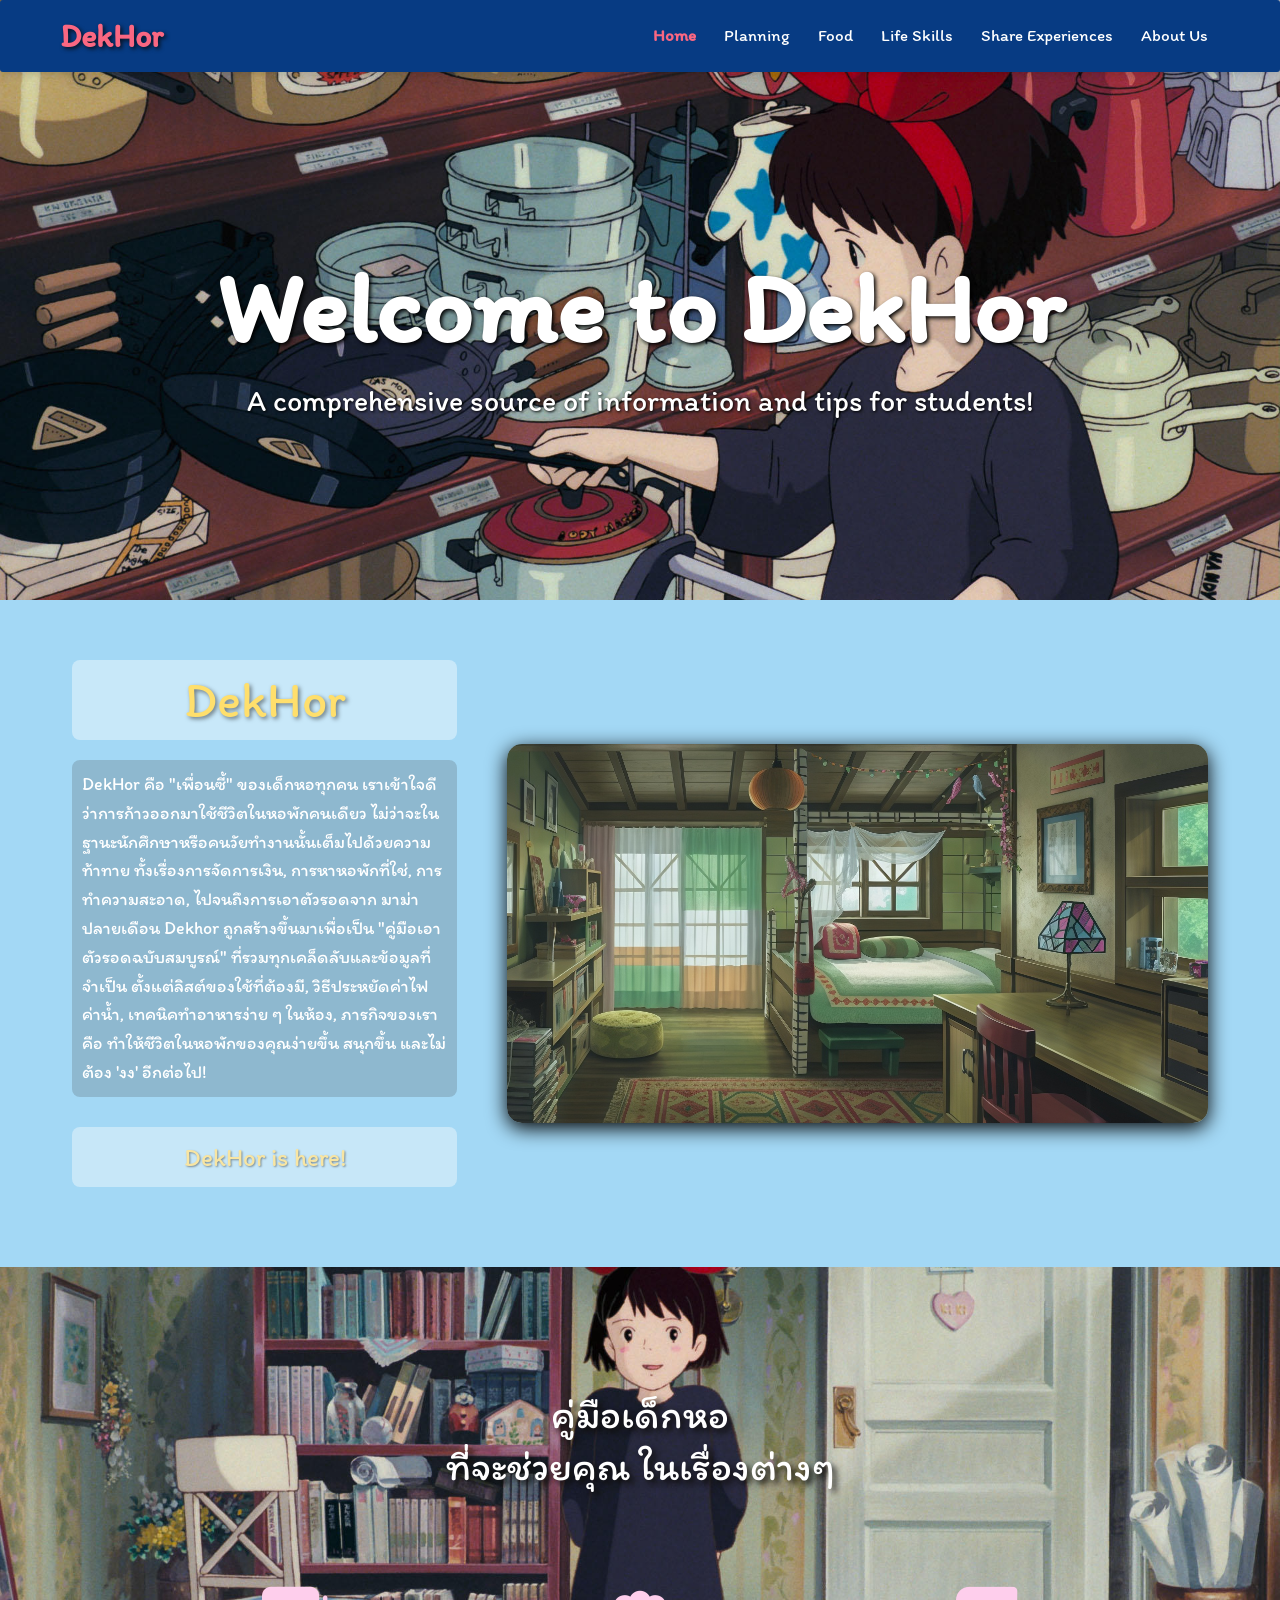
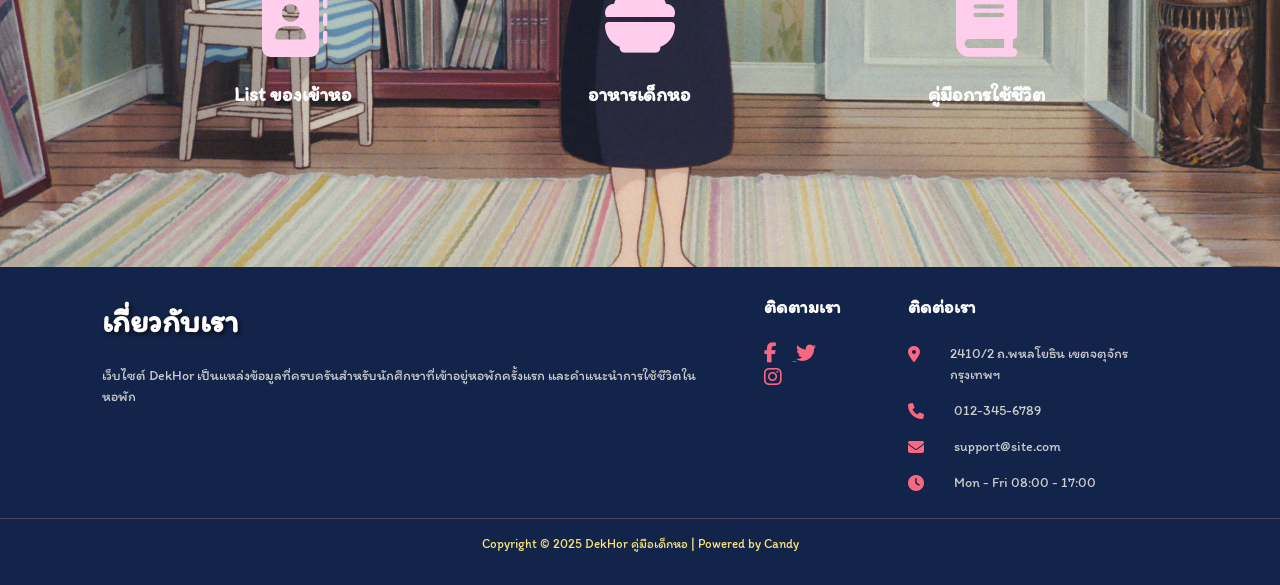
==== index.html @ 7e624279 "Update all files" ====
<!DOCTYPE html>
<html lang="th">
<head>
    <meta charset="UTF-8">
    <meta name="viewport" content="width=device-width, initial-scale=1.0">
    <title>DekHor-Candy.com</title>
    <link href="https://cdn.jsdelivr.net/npm/bootstrap@5.3.3/dist/css/bootstrap.min.css" rel="stylesheet">
    <script src="js/bootstrap.min.js"></script>
    <link rel="stylesheet" href="index.css">
    <link href="https://fonts.googleapis.com/css2?family=Poppins:wght@400;600;700&display=swap" rel="stylesheet">
    <link rel="stylesheet" href="https://cdnjs.cloudflare.com/ajax/libs/font-awesome/6.5.2/css/all.min.css">
</head>
<body>

<!-- navbar -->
    <header class="main-header">
        <div class="container nav-wrapper">
             <a href="index.html" class="logo">DekHor</a>
                <nav class="main-nav">
                    <ul>
                        <li><a href="index.html" class="active-link">Home</a></li>
                        <li><a href="Page2S.html">Planning</a></li>
                        <li><a href="page3.html">Food</a></li>
                        <li><a href="Page4.html">Life Skills</a></li> 
                        <li><a href="page5.html">Share Experiences</a></li>
                        <li><a href="page6.html">About Us</a></li>
                    </ul>
                </nav>
        </div>
    </header>

    <!-- boby1  -->
    <section class="hero-background-section">
        <div class="container hero-content-overlay">
            <h1>Welcome to DekHor</h1>
                <p>A comprehensive source of information and tips for students!</p>
        </div>
    </section>
    
     <!-- boby2  -->
    <section class="intro-section blue-bg-light">
        <div class="container content-wrapper">
            <section class="about-section">
                <div class="container about-wrapper">
                    <div class="about-text-side">
                        <h2>DekHor</h2>
                            <p>DekHor คือ "เพื่อนซี้" ของเด็กหอทุกคน เราเข้าใจดีว่าการก้าวออกมาใช้ชีวิตในหอพักคนเดียว 
                                ไม่ว่าจะในฐานะนักศึกษาหรือคนวัยทำงานนั้นเต็มไปด้วยความท้าทาย ทั้งเรื่องการจัดการเงิน, 
                                การหาหอพักที่ใช่, การทำความสะอาด, ไปจนถึงการเอาตัวรอดจาก มาม่าปลายเดือน Dekhor 
                                ถูกสร้างขึ้นมาเพื่อเป็น "คู่มือเอาตัวรอดฉบับสมบูรณ์" ที่รวมทุกเคล็ดลับและข้อมูลที่จำเป็น ตั้งแต่ลิสต์ของใช้ที่ต้องมี,
                                วิธีประหยัดค่าไฟค่าน้ำ, เทคนิคทำอาหารง่าย ๆ ในห้อง, ภารกิจของเราคือ ทำให้ชีวิตในหอพักของคุณง่ายขึ้น สนุกขึ้น และไม่ต้อง 'งง' อีกต่อไป!</p>
                            <p class="final-line">DekHor is here!</p>
                    </div>
                        <div class="home-img " >
                            <img src="photo/gibi13.jpg" alt="">
                        <div>
                </div>
            </section>
        </div>
    </section>

    <!-- boby3  -->
    <section class="hero-background-section1">
        <div class="container hero-content-overla1y">
            <section class="features-section">
                <div class="container">
                     <h2 class="section-title">คู่มือเด็กหอ<br>ที่จะช่วยคุณ ในเรื่องต่างๆ</h2>
                        <div class="features-grid">
                            <a href="Page2S.html"class="feature-link-wrapper">
                            <div class="feature-item">
                                <div class="feature-icon">
                                    <i class="fa-sharp fa-solid fa-address-book"></i>
                                </div>     
                                    <h3>List ของเข้าหอ</h3>
                            </div>
                            </a>

                            <a href="page3.html"class="feature-link-wrapper">
                            <div class="feature-item">
                                <div class="feature-icon">
                                    <i class="fa-solid fa-bowl-food"></i>
                                </div>
                                    <h3>อาหารเด็กหอ</h3>
                            </div>
                            </a>
                            
                            <a href="Page4.html"class="feature-link-wrapper">
                            <div class="feature-item">
                                <div class="feature-icon">
                                    <i class="fa-solid fa-book"></i>
                                </div>
                                    <h3>คู่มือการใช้ชีวิต</h3>
                                
                            </div>
                            </a>

                        </div>
            
                </div>
                
            </section>
        </div> 
    </section>

    <!-- footer -->

        <footer class="main-footer">
        <div class="container footer-wrapper">
            <div class="footer-col col-about">
                <div class="logo footer-logo">เกี่ยวกับเรา</div>
                <p> เว็บไซต์ DekHor เป็นแหล่งข้อมูลที่ครบครันสำหรับนักศึกษาที่เข้าอยู่หอพักครั้งแรก และคำแนะนำการใช้ชีวิตในหอพัก</p>
                
            </div>

            <div class="footer-col col-links">
                <h3>ติดตามเรา</h3>
                <div class="social-icons">
                    <a href="https://www.facebook.com/?stype=lo&flo=1&deoia=1&jlou=AfiCDcsmldm_uPu2U_OIRpetvtC00AKFu7j5s4ymX7mV17ALT87RqpoX0fDr2HabEOqWtWjGeXrFGMCjzXpcMPvGN8PGRbZf633vov9H9UpqcQ&smuh=24713&lh=Ac8H46CS3169xo2KSwk" target="_blank" class="social-link">
                        <i class="fa-brands fa-facebook-f"></i>
                    </a>
                    <a href="https://x.com" target="_blank" class="social-link">
                        <i class="fa-brands fa-twitter"></i>
                    </a>
                    <a href="https://www.instagram.com/accounts/login/?hl=en" target="_blank" class="social-link">
                        <i class="fa-brands fa-instagram"></i>
                    </a>
                </div>
            </div>

            <div class="footer-col col-contact">
                <h3>ติดต่อเรา</h3>
                <div class="contact-item">
                    <i class="fa-solid fa-location-dot"></i>
                    <p>2410/2 ถ.พหลโยธิน เขตจตุจักร กรุงเทพฯ</p>
                </div>
                <div class="contact-item">
                    <i class="fa-solid fa-phone"></i>
                    <p>012-345-6789</p>
                </div>
                <div class="contact-item">
                    <i class="fa-solid fa-envelope"></i>
                    <p>support@site.com</p>
                </div>
                <div class="contact-item">
                    <i class="fa-solid fa-clock"></i>
                    <p>Mon - Fri 08:00 - 17:00</p>
                </div>
            </div>
        </div>
        <div class="copyright">
            <p>Copyright © 2025 DekHor คู่มือเด็กหอ | Powered by Candy</p>
        </div>
    </footer>
    

</body>
</html>
---- index.css ----
@import url('https://fonts.googleapis.com/css2?family=Itim&display=swap');
*{
    font-family: "Itim", cursive;
    font-style: normal;
}

*{
    box-sizing: border-box; 
    margin: 0;
    padding: 0;
    font-family: "Itim", cursive; /* ใช้ font-family ที่นี่ */
    font-style: normal;
}
html, body {
    width: 100%;
    overflow-x: hidden; /* ป้องกันการเกิด Scrollbar แนวนอน */
    margin: 0;
    padding: 0;
}




/* --- Root Variables (สีหลักๆ) --- */
:root {
    --primary-color: #fa6782; 
    --text-menu: #ffffff; 
    --bg-page: #BFDDEE; 
    --hover-bg: #FDEEEB; 
    --text-color: #FFFFFF;
    --headline-color: #FFFFFF;
     --footer-bg: #13244b; 
    
}

/* --- Navigation Bar Layout --- */
.main-header {
    padding: 12px 0;
    background-color: rgb(7, 59, 131); 
    box-shadow: 0 2px 8px rgba(0, 0, 0, 0.15); 
    border-radius: 3px;
    position: fixed; 
    top: 0;       /* ยึดติดกับขอบด้านบนของหน้าจอ */
    width: 100%;  /* ทำให้ Navbar กว้างเต็มจอเสมอ */
    z-index: 1000;
}

.nav-wrapper {
    display: flex;
    justify-content: space-between; 
    align-items: center; 
    max-width: 1200px; 
    margin: 0 auto; 
    padding: 0 20px;
    flex-wrap: wrap;
    gap: 10px;
}

/* --- Logo Style --- */
.logo {
    font-size: 32px;
    font-weight: 700;
    text-shadow: 2px 2px 4px rgba(9, 8, 7, 0.8);
    color: var(--primary-color);
    text-decoration: none;
    white-space: nowrap;
}

/* --- Menu Links Style --- */
.main-nav {
    display: flex;
    align-items: center;
}

.main-nav ul {
    list-style: none;
    display: flex;
    flex-wrap: wrap;
    align-items: center;
    justify-content: center;
    padding: 0;
    margin: 0;
    gap: 4px;
}

.main-nav ul li {
    margin: 0;
}

.main-nav ul li a {
    text-decoration: none;
    font-size: 17px; 
    font-weight: 500;
    color: var(--text-menu); 
    padding: 8px 12px; 
    transition: background-color 0.3s, color 0.3s, border-radius 0.3s;
    display: block; 
    border-radius: 5px;
    white-space: nowrap;
}

/* Style สำหรับลิงก์ที่ถูกเลือกอยู่ (Home) */
.main-nav ul li .active-link {
    color: var(--primary-color); 
    font-weight: 600;
}

.main-nav ul li a:hover:not(.active-link) {
    background-color: var(--hover-bg); 
    color: var(--primary-color);
}



/* รูปพื้นหลัง */
.hero-background-section {
    width: 100%; 
    min-height: 600px;
    padding-top: 80px;
    background-image: url('photo/gibi7.jpg'); 
    background-size: cover; 
    background-position: center center; 
    background-repeat: no-repeat; 
    position: relative; 
    display: flex; 
    align-items: center; 
    justify-content: center; 
    text-align: center;
    color: white; 
    flex-direction: column;
}
.hero-content-overlay {
    position: relative;
    z-index: 2; 
}
.hero-background-section h1 {
    font-size: 100px;
    font-weight: 800;
    margin-bottom: 10px;
    text-shadow: 2px 2px 4px rgba(0,0,0,1.5); 
}
.hero-background-section p {
    font-size: 30px;
    margin: 10px;
    text-shadow: 1px 1px 3px rgba(0,0,0,1);
}

/* รูปพื้นหลัง2 */
.intro-section.blue-bg-light{
    background-color: #A3D8F5;
    padding-bottom: 0; 
    margin-bottom: 0;
    margin-top: 0; 
    padding: 40px 0;
    width: 100%;
}
.content-wrapper {
    display: flex; 
    align-items: center; 
    gap: 60px; 
    max-width: 1200px; 
    margin: 0 auto;
}
.intro-section.blue-bg-light {
    background-color: #A3D8F5;
    padding-top: 60px; 
    padding-bottom: 60px; 
    width: 100%;
    margin-top: 0; 
    margin-bottom: 0;
}

/* --- B. About Wrapper (Flex Container หลัก) --- */
.about-wrapper {
    display: flex; 
    align-items: center; 
    gap: 50px; 
    max-width: 1200px;
    margin: 0 auto;
    padding: 0 20px;
}

/* --- C. คอลัมน์ข้อความ (ซ้าย) --- */
.about-text-side {
    flex-basis: 55%; 
    max-width: 55%; 
    min-width: 300px; 
    padding: 0;
    margin: 0;
}

/* --- D. คอลัมน์รูปภาพ (ขวา) --- */
.about-image-side {
    flex-basis: 45%; 
    max-width: 45%; 
    display: flex;
    justify-content: center; 
    align-items: center;
    padding: 0;
    margin: 0;
}

/* --- E. สไตล์สำหรับตัวรูปภาพ (การปรับขนาดและขอบมน) --- */
.home-img {
    width: 100%; 
    height: auto;
}

.home-img img {
    width: 100%; 
    height: auto; 
    display: block;
    border-radius: 15px; 
    box-shadow: 0 5px 20px rgba(0, 0, 0, 1.5); 
}

/* --- F. สไตล์สำหรับหัวข้อและข้อความ --- */
.about-text-side h2 {
    font-size: 50px; 
    font-weight: 10%;
    text-shadow: 2px 2px 4px rgba(14, 12, 9, 0.5);
    color: #ffdf6c; 
    margin-bottom: 20px;
    text-align: center;
    margin-top: 0; 
    background-color: rgba(255, 255, 255, 0.4); 
    
    padding: 10px 10px; 
    border-radius: 8px; 
    /* จำกัดความกว้างของกล่องเพื่อให้ดูสวยงาม */
    max-width: 700px; 
    margin-left: auto; 
    margin-right: auto; 
    
}

.about-text-side p {
    color: #FFFFFF;
    font-size: 18px;
    line-height: 1.7;
    margin-top: 0;
    margin-bottom: 20px;
    line-height: 1.6;
    background-color: rgba(55, 55, 55, 0.2); 
    
    padding: 10px 10px; 
    border-radius: 8px; 
    max-width: 700px; /* ปรับค่าตามความเหมาะสม */
    margin-left: auto; /* จัดให้อยู่กึ่งกลาง */
    margin-right: auto; /* จัดให้อยู่กึ่งกลาง */
}
.about-text-side .final-line {
    margin-top: 30px;
    font-size: 25px;
    font-weight: 20px;
    color: #f8e5a2;  
    text-shadow: 1px 1px 2px rgba(0, 0, 0, 0.4);
    text-align: center;
    background-color: rgba(253, 253, 253, 0.4); 
    
    padding: 10px 10px; 
    border-radius: 8px; 
    max-width: 700px; /* ปรับค่าตามความเหมาะสม */
    margin-left: auto; /* จัดให้อยู่กึ่งกลาง */
    margin-right: auto; /* จัดให้อยู่กึ่งกลาง */
}

/* รูปพื้นหลัง3 */
.hero-background-section1 {
    width: 100%; 
    min-height: 600px; 
    background-image: url('photo/gibi12.jpg'); 
    background-size: cover; 
    background-position: center center; 
    background-repeat: no-repeat; 
    position: relative; 
    display: flex; 
    align-items: center; 
    justify-content: center; 
    
}

/* --- ROOT VARIABLES (ถ้ายังไม่ได้กำหนด) --- */
:root {
    --green-bg-light: #E8F4E8; 
   
    --text-dark-green: #ffffff; 
    --text-color: rgb(255, 218, 115) ;
}

/* --- FEATURES SECTION --- */
.features-section {
    
    padding: 80px 30px; 
    text-align: center;
}

/* หัวข้อใหญ่ */
.section-title {
    font-size: 40px;
    font-weight: 500;
    color: var(--text-dark-green);
    margin-bottom: 60px; 
    line-height: 1.3;
    text-shadow: 4px 4px 6px rgba(14, 12, 9, 1.5);
}
.section-title br {
    display: block; /* ทำให้ <br> ขึ้นบรรทัดใหม่ */
}

/* Grid ของ Feature Items */
.features-grid {
    display: grid; 
    grid-template-columns: repeat(auto-fit, minmax(280px, 1fr)); /* 3 คอลัมน์ บนจอใหญ่ */
    gap: 40px; 
    max-width: 1000px; 
    margin: 0 auto; 
}

/* แต่ละ Feature Item */
.feature-item {
    background-color: transparent; /* ไม่มีพื้นหลัง */
    padding: 30px 20px;
    border-radius: 10px;
    text-align: center;
    transition: transform 0.3s ease; 
}
.feature-item:hover {
    transform: translateY(-5px); 
}

/* Icon */
.feature-icon {
    font-size: 70px; 
    margin-bottom: 20px;
    display: flex;
    justify-content: center; 
    align-items: center; 
    
    width: 80px; 
    height: 80px;
    border-radius: 50%; 
    margin-left: auto; 
    margin-right: auto; 
    
    /* เปลี่ยนสี Icon ภายในวงกลมให้เป็นสีขาว */
    color: rgb(254, 206, 236);
}
/* ตรวจสอบลิงก์ที่หุ้มข้อความทั้งหมด */
.feature-link-wrapper {
    text-decoration: none; /* ลบเส้นใต้ของลิงก์ */
    
}

/* หัวข้อเล็กของ Feature */
.feature-item h3 {
    font-size: 20px;
    font-weight: 600;
    color: var(--text-dark-green);
    margin-bottom: 10px;
    /* text-shadow: 4px 4px 6px rgba(14, 12, 9, 1); */
    
}

/* คำอธิบายของ Feature */
.feature-item p {
    font-size: 16px;
    color: var(--text-light); /* สีเทาเข้ม */
    line-height: 1.6;
}

/* Media Queries สำหรับ Responsive (ปรับเมื่อหน้าจอเล็ก) */
@media (max-width: 768px) {
    .section-title {
        font-size: 32px;
    }
    .features-grid {
        grid-template-columns: repeat(auto-fit, minmax(250px, 1fr)); /* 2 คอลัมน์บนจอเล็ก */
        gap: 30px;
    }
}

@media (max-width: 480px) {
    .section-title {
        font-size: 28px;
    }
    .features-grid {
        grid-template-columns: 1fr; /* 1 คอลัมน์บนมือถือ */
    }
}



/*  FOOTER */
.main-footer {
    background-color: var(--footer-bg);
    color: white;
    padding-top: 30px;  
}

.footer-wrapper {
    display: flex;
    justify-content: space-between;
    gap: 40px;
    padding-bottom: 10px;
}

.footer-logo {
    color: white;
    margin-bottom: 20px;
    margin-left: 20px;
}

.col-about p {
    font-size: 14px;
    color: #ccc;
    margin-bottom: 20px;
    margin-left: 20px;
}

.social-icons i {
    font-size: 20px;
    margin-right: 15px;
    color: var(--primary-color);
    cursor: pointer;
    transition: color 0.3s;
}

.footer-col h3 {
    font-size: 18px;
    margin-bottom: 25px;
    color: white;
    font-weight: 600;
    
}

.col-links ul {
    list-style: none;
    
}

.col-links ul li a {
    text-decoration: none;
    color: #ccc;
    display: block;
    margin-bottom: 10px;
    font-size: 14px;
    transition: color 0.3s;
}

.contact-item {
    display: flex;
    align-items: flex-start;
    gap: 10px;
    margin-bottom: 15px;
}

.contact-item i {
    color: var(--primary-color);
    margin-top: 3px;
    font-size: 16px;
    
}

.contact-item p {
    font-size: 14px;
    color: #ccc;
    margin: 0 20px;
}

.copyright {
    text-align: center;
    padding: 15px 0;
    border-top: 1px solid #4D475B; /* เส้นแบ่งสีเข้มขึ้น */
}

.copyright p {
    font-size: 13px;
    color: #f8e47b;
}

@media (max-width: 992px) {
    .nav-wrapper {
        justify-content: center;
        gap: 8px;
    }
    .logo {
        font-size: 28px;
    }
    .main-nav ul li a {
        font-size: 15px;
        padding: 6px 10px;
    }
}

@media (max-width: 600px) {
    .main-header {
        padding: 8px 0;
    }
    .nav-wrapper {
        flex-direction: column;
        gap: 6px;
    }
    .logo {
        font-size: 24px;
    }
    .main-nav ul {
        justify-content: center;
        gap: 2px 4px;
    }
    .main-nav ul li a {
        font-size: 13px;
        padding: 4px 8px;
    }
}
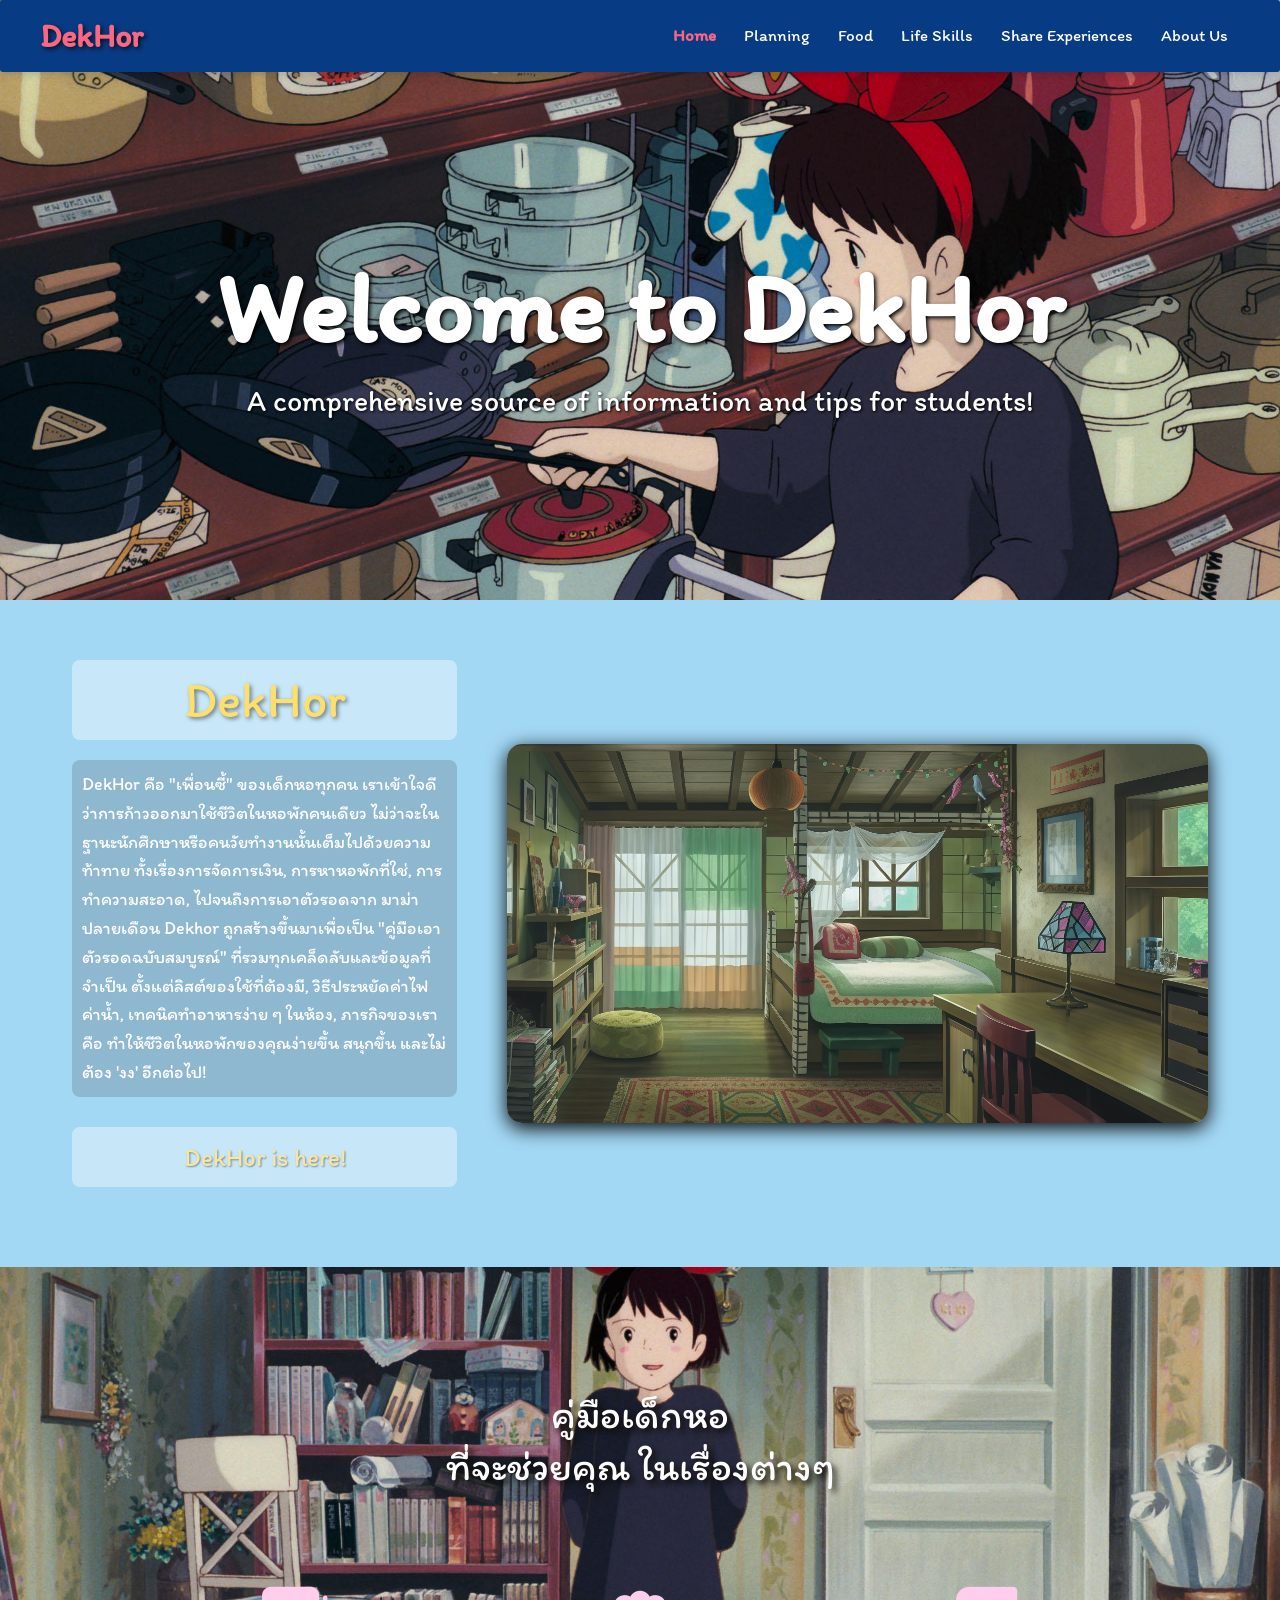
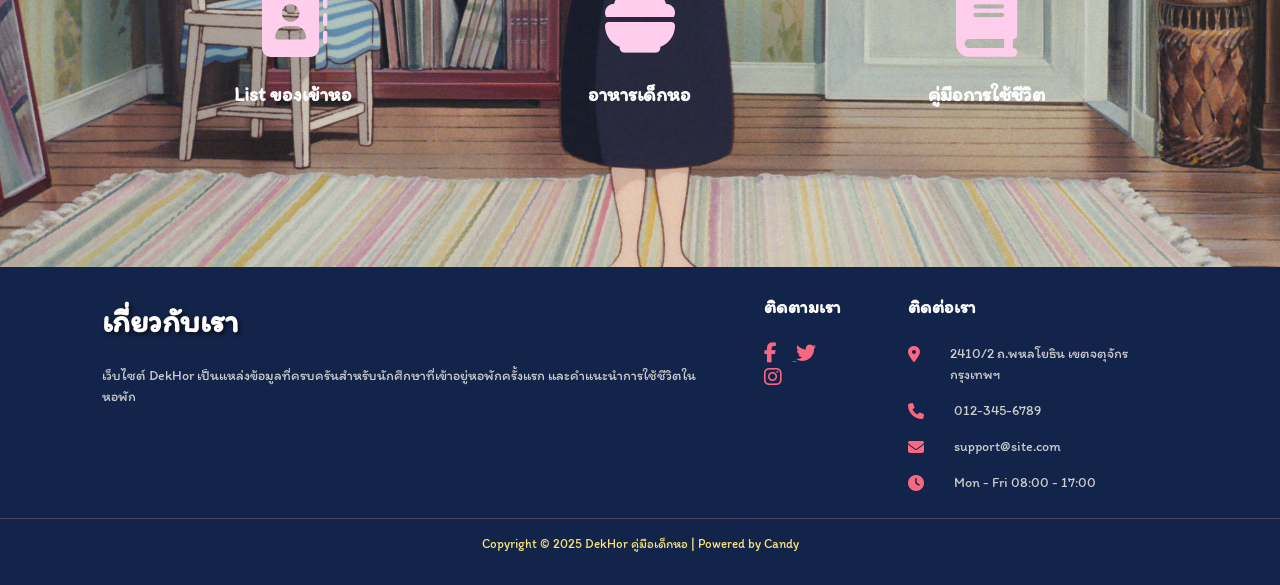
==== commit 8d97099e: "update files" ====
--- a/index.html
+++ b/index.html
@@ -14,7 +14,7 @@
 
 <!-- navbar -->
     <header class="main-header">
-        <div class="container nav-wrapper">
+        <div class="container-fluid nav-wrapper">
              <a href="index.html" class="logo">DekHor</a>
                 <nav class="main-nav">
                     <ul>
--- a/index.css
+++ b/index.css
@@ -49,9 +49,10 @@
     display: flex;
     justify-content: space-between; 
     align-items: center; 
-    max-width: 1200px; 
+    width: 100%;
+    max-width: 100% !important; 
     margin: 0 auto; 
-    padding: 0 20px;
+    padding: 0 40px;
     flex-wrap: wrap;
     gap: 10px;
 }
